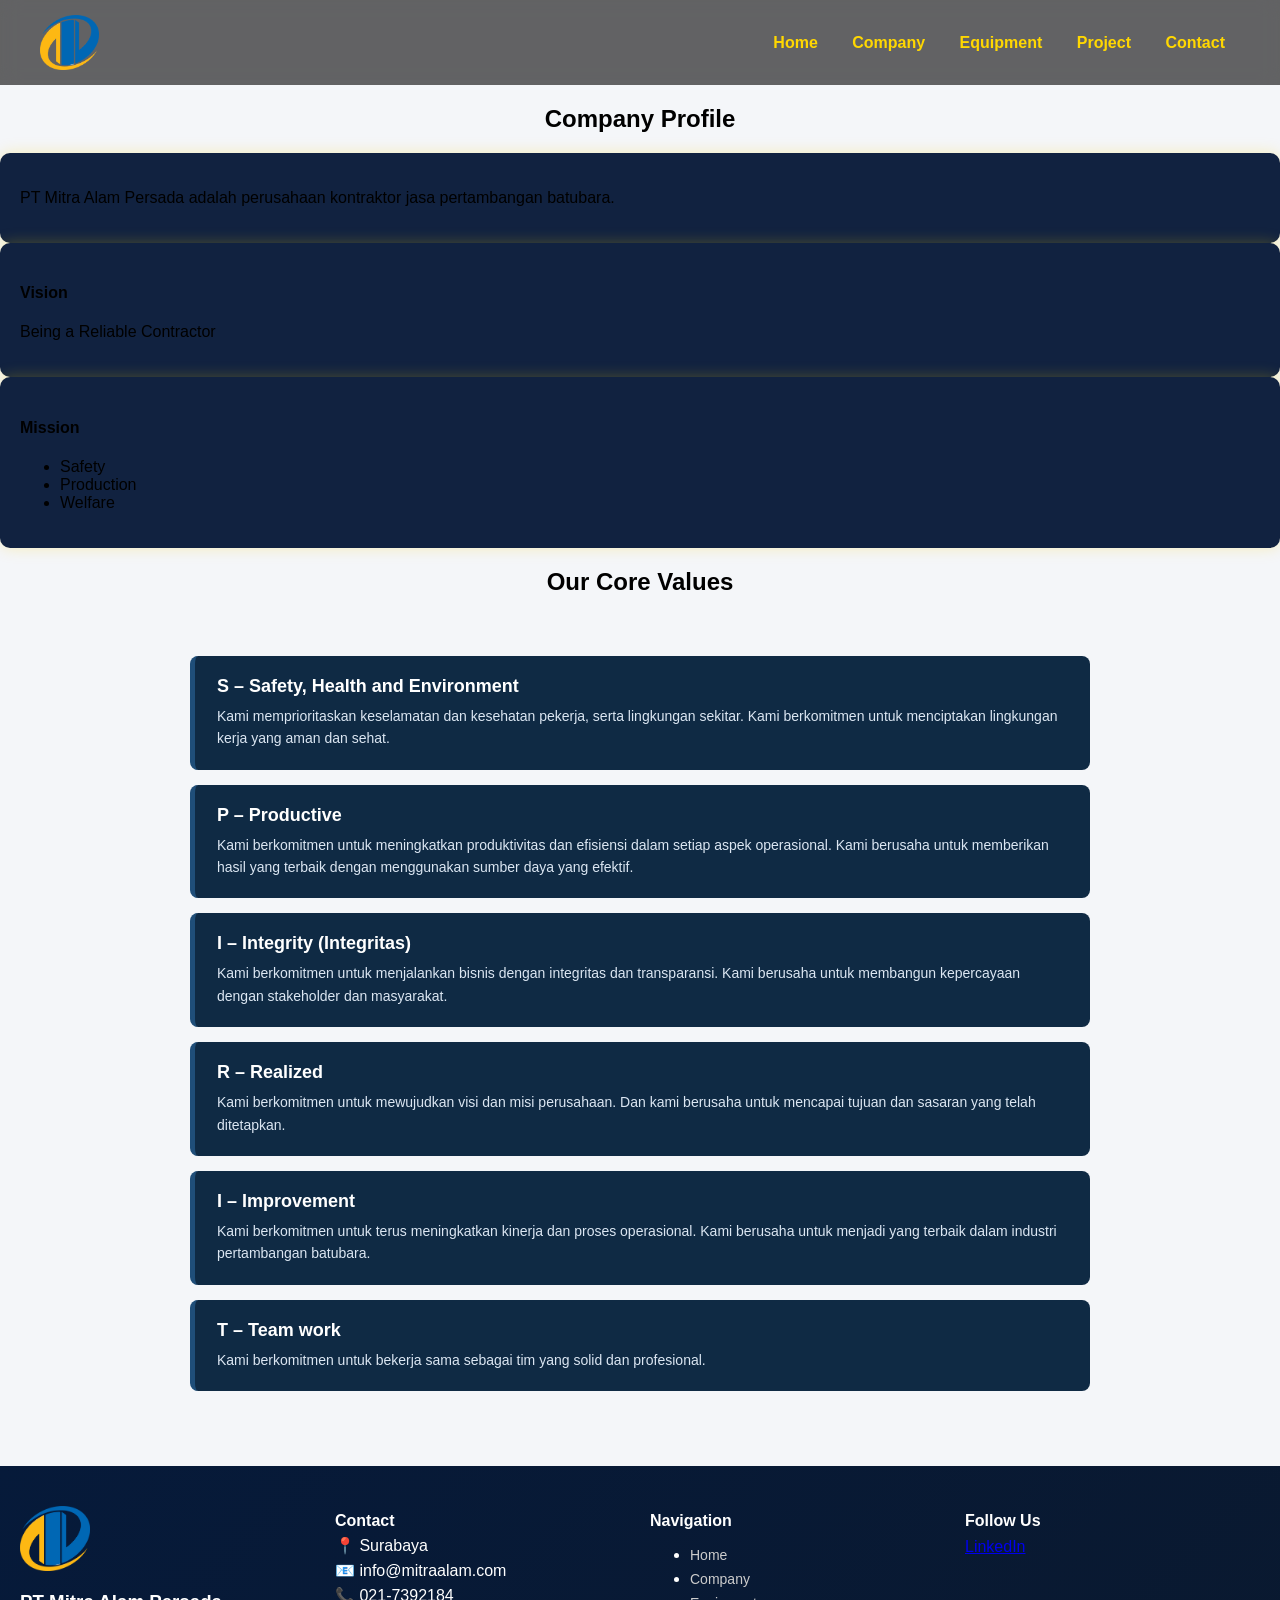
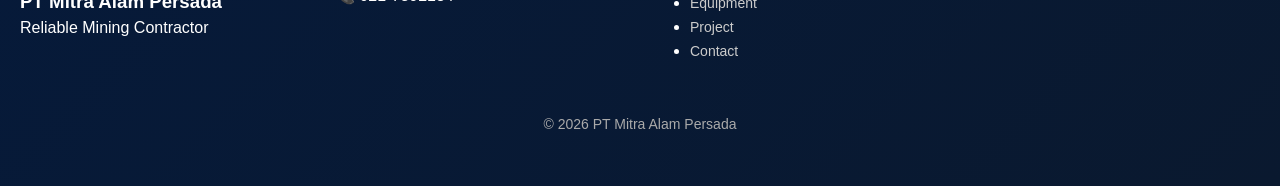
==== about.html @ 9a1bb8eb "upload website pertama" ====
<!DOCTYPE html>
<html lang="id">

<head>
    <meta charset="UTF-8">
    <title>Company - PT Mitra Alam Persada</title>

    <meta name="viewport" content="width=device-width, initial-scale=1.0">
    <meta name="description" content="Company Profile PT Mitra Alam Persada - Mining Contractor Indonesia">

    <link rel="stylesheet" href="style.css">
</head>

<body>

<!-- ================= HEADER ================= -->
<header class="header">

    <img src="images/Logo1.png" class="logo" alt="PT Mitra Alam Persada Logo">

    <nav class="navbar">
        <a href="index.html">Home</a>
        <a href="about.html">Company</a>
        <a href="equipment.html">Equipment</a>
        <a href="project.html">Project</a>
        <a href="contact.html">Contact</a>
    </nav>

</header>

<h2 class="title">Company Profile</h2>

<!-- ================= COMPANY INFO ================= -->
<div class="card">
    <p>PT Mitra Alam Persada adalah perusahaan kontraktor jasa pertambangan batubara.</p>
</div>

<div class="card">
    <h4>Vision</h4>
    <p>Being a Reliable Contractor</p>
</div>

<div class="card">
    <h4>Mission</h4>
    <ul>
        <li>Safety</li>
        <li>Production</li>
        <li>Welfare</li>
    </ul>
</div>

<!-- ================= ISO SECTION ================= -->
<h2 class="title">Our Core Values</h2>

<section class="spirit-container">

    <div class="spirit-item">
      <h2>S – Safety, Health and Environment</h2>
      <p>Kami memprioritaskan keselamatan dan kesehatan pekerja, serta lingkungan sekitar. Kami berkomitmen untuk menciptakan lingkungan kerja yang aman dan sehat.</p>
    </div>

    <div class="spirit-item">
      <h2>P – Productive</h2>
      <p>Kami berkomitmen untuk meningkatkan produktivitas dan efisiensi dalam setiap aspek operasional. Kami berusaha untuk memberikan hasil yang terbaik dengan menggunakan sumber daya yang efektif.</p>
    </div>

    <div class="spirit-item">
      <h2>I – Integrity (Integritas)</h2>
      <p>Kami berkomitmen untuk menjalankan bisnis dengan integritas dan transparansi. Kami berusaha untuk membangun kepercayaan dengan stakeholder dan masyarakat.</p>
    </div>

    <div class="spirit-item">
      <h2>R – Realized</h2>
      <p>Kami berkomitmen untuk mewujudkan visi dan misi perusahaan. Dan kami berusaha untuk mencapai tujuan dan sasaran yang telah ditetapkan.</p>
    </div>

    <div class="spirit-item">
      <h2>I – Improvement</h2>
      <p>Kami berkomitmen untuk terus meningkatkan kinerja dan proses operasional. Kami berusaha untuk menjadi yang terbaik dalam industri pertambangan batubara.</p>
    </div>

    <div class="spirit-item">
      <h2>T – Team work</h2>
      <p>Kami berkomitmen untuk bekerja sama sebagai tim yang solid dan profesional.</p>
    </div>

  </section>


<!-- ================= MODAL ================= -->
<!-- <div id="isoModal" class="modal">

    <div class="modal-content">

        <span class="close" onclick="closeISO()">X</span>

        <h2 id="iso-title"></h2>
        <p id="iso-text"></p>

    </div>

</div> -->

<!-- ================= FOOTER ================= -->
<footer class="footer">

    <div class="footer-container">

        <div class="footer-box">
            <img src="images/Logo1.png" class="footer-logo" alt="Logo">
            <h3>PT Mitra Alam Persada</h3>
            <p>Reliable Mining Contractor</p>
        </div>

        <div class="footer-box">
            <h4>Contact</h4>
            <p>📍 Surabaya</p>
            <p>📧 info@mitraalam.com</p>
            <p>📞 021-7392184</p>
        </div>

        <div class="footer-box">
            <h4>Navigation</h4>
            <ul class="footer-menu">
                <li><a href="index.html">Home</a></li>
                <li><a href="about.html">Company</a></li>
                <li><a href="equipment.html">Equipment</a></li>
                <li><a href="project.html">Project</a></li>
                <li><a href="contact.html">Contact</a></li>
            </ul>
        </div>

        <div class="footer-box">
            <h4>Follow Us</h4>

            <a href="https://www.linkedin.com/company/mitra-alam-persada/"
               target="_blank"
               class="social-link linkedin">

                LinkedIn

            </a>

        </div>

    </div>

    <p class="copyright">© 2026 PT Mitra Alam Persada</p>

</footer>

<!-- ================= SCRIPT ================= -->
<script>

function openISO(type){

    const data = {
        iso9001: {
            title: "ISO 9001:2015 - Quality Management",
            text: "Standar ini memastikan perusahaan memberikan layanan berkualitas dan konsisten kepada pelanggan."
        },
        iso14001: {
            title: "ISO 14001:2015 - Environmental Management",
            text: "Standar ini mengatur pengelolaan lingkungan agar dampak operasional lebih ramah lingkungan."
        },
        iso45001: {
            title: "ISO 45001:2018 - Safety Management",
            text: "Standar ini menjaga keselamatan dan kesehatan kerja agar lingkungan kerja lebih aman."
        }
    };

    document.getElementById("iso-title").innerText = data[type].title;
    document.getElementById("iso-text").innerText = data[type].text;

    document.getElementById("isoModal").style.display = "flex";
}

function closeISO(){
    document.getElementById("isoModal").style.display = "none";
}

// klik luar modal
window.onclick = function(event) {
    let modal = document.getElementById("isoModal");
    if (event.target === modal) {
        modal.style.display = "none";
    }
}

</script>

</body>
</html>
---- style.css ----
/* ================= GLOBAL ================= */

/*================Our Core Values====================*/

body {
  margin: 0;
  font-family: 'Segoe UI', Arial, sans-serif;
  background: #f4f6f9;
}

/* Container */
.spirit-container {
  max-width: 900px;
  margin: 50px auto;
  padding: 10px;
}

/* Item */
.spirit-item {
  background: #0F2A44;
  color: #ffffff;
  margin-bottom: 15px;
  padding: 20px 22px;
  border-radius: 8px;
  border-left: 5px solid #1f4e79;

  /* Animation base */
  opacity: 0;
  transform: translateY(20px);
  animation: fadeUp 0.6s ease forwards;
}

/* Delay tiap item biar smooth */
.spirit-item:nth-child(1) { animation-delay: 0.1s; }
.spirit-item:nth-child(2) { animation-delay: 0.2s; }
.spirit-item:nth-child(3) { animation-delay: 0.3s; }
.spirit-item:nth-child(4) { animation-delay: 0.4s; }
.spirit-item:nth-child(5) { animation-delay: 0.5s; }
.spirit-item:nth-child(6) { animation-delay: 0.6s; }

/* Hover elegan (bukan lompat kasar) */
.spirit-item:hover {
  background: #12395c;
  border-left: 5px solid #4da3ff;
  transition: all 0.3s ease;
}

/* Title */
.spirit-item h2 {
  margin: 0 0 8px;
  font-size: 18px;
  font-weight: 600;
}

/* Text */
.spirit-item p {
  margin: 0;
  font-size: 14px;
  line-height: 1.6;
  color: #dbe6f2;
}

/* Smooth animation */
@keyframes fadeUp {
  to {
    opacity: 1;
    transform: translateY(0);
  }
}
/* ================= HEADER ================= */
.header {
    display: flex;
    justify-content: space-between;
    align-items: center;
    padding: 15px 40px;
    background: rgba(0,0,0,0.6);
    backdrop-filter: blur(10px);
    position: sticky;
    top: 0;
    z-index: 999;
}

.logo {
    height: 55px;
}

/* NAVBAR */
.navbar a {
    color: gold;
    margin: 0 15px;
    text-decoration: none;
    font-weight: 600;
    position: relative;
}

/* underline animation */
.navbar a::after {
    content: "";
    position: absolute;
    width: 0%;
    height: 2px;
    background: gold;
    left: 0;
    bottom: -5px;
    transition: 0.3s;
}

.navbar a:hover::after {
    width: 100%;
}

/* ================= WHATSAPP CONTAINER ================= */
.wa-container {
    display: flex;
    justify-content: center;  /* TENGAH */
    align-items: center;
    margin: 30px 0;
}

/* ================= WHATSAPP BUTTON ================= */
.wa-button {
    display: inline-flex;
    align-items: center;
    gap: 10px;

    background: #25D366; /* hijau WhatsApp */
    color: white;

    padding: 14px 22px;   /* BESAR */
    border-radius: 50px;  /* BULAT MODERN */

    text-decoration: none;
    font-weight: bold;
    font-size: 16px;

    box-shadow: 0 8px 20px rgba(0,0,0,0.3);

    transition: 0.3s;
}

/* ICON */
.wa-button img {
    width: 24px;
    height: 24px;
}

/* HOVER */
.wa-button:hover {
    background: #1ebe5d;
    transform: scale(1.05);
    box-shadow: 0 10px 25px rgba(0,0,0,0.4);
}

/* ================= HERO ================= */
.hero {
    height: 90vh;
    display: flex;
    flex-direction: column;
    justify-content: center;
    align-items: center;
    text-align: center;

    background: linear-gradient(rgba(0,0,0,0.6), rgba(0,0,0,0.6)),
    url("images/SATU.jpg");

    background-size: cover;
    background-position: center;
}

.hero-title {
    font-size: 48px;
    color: white;
    text-shadow: 0 0 10px rgba(0,0,0,0.7);
}

.hero-desc {
    max-width: 700px;
    margin-top: 15px;
    font-size: 18px;
    color: #f1f1f1;
}

/* ================= GRID ================= */
.grid {
    display: grid;
    grid-template-columns: repeat(auto-fit, minmax(250px,1fr));
    gap: 20px;
    padding: 30px;
}

/* ================= CARD ================= */
.card {
    background: #112240;
    padding: 20px;
    border-radius: 10px;
    transition: 0.4s;
    cursor: pointer;
}

.card img {
    width: 100%;
    height: 200px;
    object-fit: cover;
}

.card:hover {
    transform: translateY(-10px);
    box-shadow: 0 10px 20px rgba(0,0,0,0.5);
}

/* ================= EQUIPMENT ================= */
.grid-equipment {
    display: grid;
    grid-template-columns: repeat(auto-fit, minmax(300px,1fr));
    gap: 25px;
    padding: 30px;
}

.equip-card {
    background: #112240;
    border-radius: 10px;
    overflow: hidden;
    transition: 0.4s;
}

.equip-card img {
    width: 100%;
    height: 180px;
    object-fit: cover;
}

.equip-card h3 {
    text-align: center;
    color: gold;
}

.equip-card ul {
    padding: 15px;
    font-size: 14px;
}

.equip-card:hover {
    transform: translateY(-10px);
}

/* ================= FOOTER ================= */
/* ================= FOOTER NAV HOVER ================= */
.footer-menu a {
    color: #ccc;
    text-decoration: none;
    font-size: 14px;
    position: relative;
    transition: 0.3s;
    display: inline-block;
}

/* efek geser halus */
.footer-menu a:hover {
    color: gold;
    transform: translateX(6px);
}

/* garis animasi bawah */
.footer-menu a::after {
    content: "";
    position: absolute;
    width: 0%;
    height: 2px;
    background: gold;
    left: 0;
    bottom: -4px;
    transition: 0.3s;
}

/* garis muncul saat hover */
.footer-menu a:hover::after {
    width: 100%;
}
/* ================= FOOTER FIX PROPORSIONAL ================= */
.footer {
    background: linear-gradient(135deg, #061a3a, #0a192f);
    padding: 40px 20px; /* lebih kecil = lebih proporsional */
    color: white;
    margin-top: 40px;
}

/* layout */
.footer-container {
    display: flex;
    justify-content: space-between;
    flex-wrap: wrap;
    gap: 20px;

    align-items: flex-start; /* FIX penting */
}

/* box */
.footer-box {
    flex: 1;
    min-width: 200px;
}

/* logo */
.footer-logo {
    width: 70px;
    margin-bottom: 10px;
}

/* text spacing biar rapih */
.footer-box p,
.footer-box h3,
.footer-box h4 {
    margin: 6px 0;
}

/* NAVIGATION */
.footer-menu li {
    margin: 6px 0;
}

/* SOCIAL */
.social-link {
    display: flex;
    align-items: center;
    gap: 8px;
    margin-top: 8px;
}

/* ICON */
.sosmed {
    width: 20px;
}

/* COPYRIGHT */
.copyright {
    text-align: center;
    margin-top: 25px;
    font-size: 13px;
    color: #aaa;
}

/* ================= LINKEDIN HOVER ================= */
.linkedin:hover {
    color: #0a66c2;
}

.linkedin:hover img {
    filter: drop-shadow(0 0 10px #0a66c2);
    transform: scale(1.2);
}

/* ================= MAP HOVER ================= */
.map-link:hover {
    color: #00d4ff;
}

.map-link:hover img {
    filter: drop-shadow(0 0 10px #00d4ff);
    transform: scale(1.2);
}

/* ================= MAP FIX ================= */
.map-container {
    width: 100%;
    max-width: 1000px;
    margin: 30px auto;
    border-radius: 15px;
    overflow: hidden;
    box-shadow: 0 10px 25px rgba(0,0,0,0.4);
}

.map-container iframe {
    width: 100%;
    height: 450px;   /* INI YANG BIKIN BESAR */
    border: none;
}

/* ================= COPYRIGHT ================= */
.copyright {
    text-align: center;
    margin-top: 40px;
    font-size: 14px;
    color: #aaa;
}

/* ================= ANIMASI ================= */
@keyframes fadeUp {
    from {
        opacity: 0;
        transform: translateY(20px);
    }
    to {
        opacity: 1;
        transform: translateY(0);
    }
}

/* ================= EQUIPMENT CARD ================= */
/* ================= EQUIPMENT CARD SHADOW KUNING ================= */
.equip-card {
    background: #112240;
    border-radius: 10px;
    overflow: hidden;
    cursor: pointer;
    transition: 0.4s;

    /* shadow kuning */
    box-shadow: 0 0 15px rgba(255, 215, 0, 0.25);
}

.equip-card:hover {
    transform: translateY(-10px) scale(1.03);
    box-shadow: 0 0 30px rgba(255, 215, 0, 0.8);
}

/* ================= POPUP MODAL ================= */
.modal {
    display: none;
    position: fixed;
    z-index: 999;
    left: 0;
    top: 0;
    width: 100%;
    height: 100%;

    background: rgba(0,0,0,0.7);

    justify-content: center;
    align-items: center;
}

.modal-content {
    background: #112240;
    padding: 25px;
    border-radius: 10px;
    width: 350px;
    color: white;
    text-align: center;
    animation: fadeIn 0.3s ease;
}

.close {
    float: right;
    font-size: 22px;
    cursor: pointer;
}

@keyframes fadeIn {
    from {opacity: 0; transform: scale(0.8);}
    to {opacity: 1; transform: scale(1);}
}
/* ================= HOME CARD SHADOW KUNING ================= */
/* menu home card tulisannya  */
.card h3 { 
    color: gold;
    letter-spacing: 1px;
    font-weight: 600;
     text-align: center;
}
.card {
    background: #112240;
    border-radius: 10px;
    overflow: hidden;
    cursor: pointer;
    transition: 0.4s;

    box-shadow: 0 0 15px rgba(255, 215, 0, 0.25);
}

.card:hover {
    transform: translateY(-10px) scale(1.03);
    box-shadow: 0 0 30px rgba(255, 215, 0, 0.8);
}

/* ================= POPUP ================= */

/* ================= ISO CARD ================= */
.iso-card {
    background: #112240;
    border-radius: 10px;
    overflow: hidden;
    transition: 0.4s;
    cursor: pointer;

    /* SHADOW PUTIH */
    box-shadow: 0 0 15px rgba(255, 255, 255, 0.25);
}

.iso-card img {
    width: 100%;
    height: 150px;
    object-fit: contain;
    background: white;
    padding: 10px;
}

/* HOVER EFFECT */
.iso-card:hover {
    transform: translateY(-10px) scale(1.03);
    box-shadow: 0 0 25px rgba(255, 255, 255, 0.8);
}

.iso-card h3 {
    text-align: center;
    color: gold;
    margin: 10px 0;
}
/* bates */
.modal {
    display: none;
    position: fixed;
    z-index: 999;
    left: 0;
    top: 0;
    width: 100%;
    height: 100%;

    background: rgba(0,0,0,0.7);

    justify-content: center;
    align-items: center;
}

.modal-content {
    background: #112240;
    padding: 25px;
    border-radius: 10px;
    width: 350px;
    color: white;
    text-align: center;
}

.close {
    float: right;
    font-size: 22px;
    cursor: pointer;
}
/* ================= title ================= */
.title {
    text-align: center;
    width: 100%;
}
/* ================= RESPONSIVE ================= */
/* @media (max-width: 768px) {
    .header {
        flex-direction: column;
        text-align: center;
    }

    .navbar {
        margin-top: 10px;
    }

    .hero-title {
        font-size: 32px;
    }

    .hero {
        height: 60vh;
    } */
     /* ================= MOBILE FIX TANPA MERUSAK ================= */
@media (max-width: 768px) {

    /* HANYA ATUR JUMLAH KOLOM (tidak ganggu style lain) */
    .grid {
        grid-template-columns: repeat(2, 1fr);
    }

    .grid-equipment {
        grid-template-columns: repeat(2, 1fr);
    }

    /* HANYA KECILKAN SEDIKIT, BUKAN GANTI */
    .card img {
        height: auto;
        max-height: 140px;
    }

    .equip-card img {
        height: auto;
        max-height: 140px;
    }

    /* FONT TETAP, HANYA DIJAGA SUPAYA TIDAK KEGEDEAN */
    .card h3,
    .equip-card h3 {
        font-size: 90%;
    }

    /* CEGAH LAYOUT MELEBAR */
    body {
        overflow-x: hidden;
    }
}
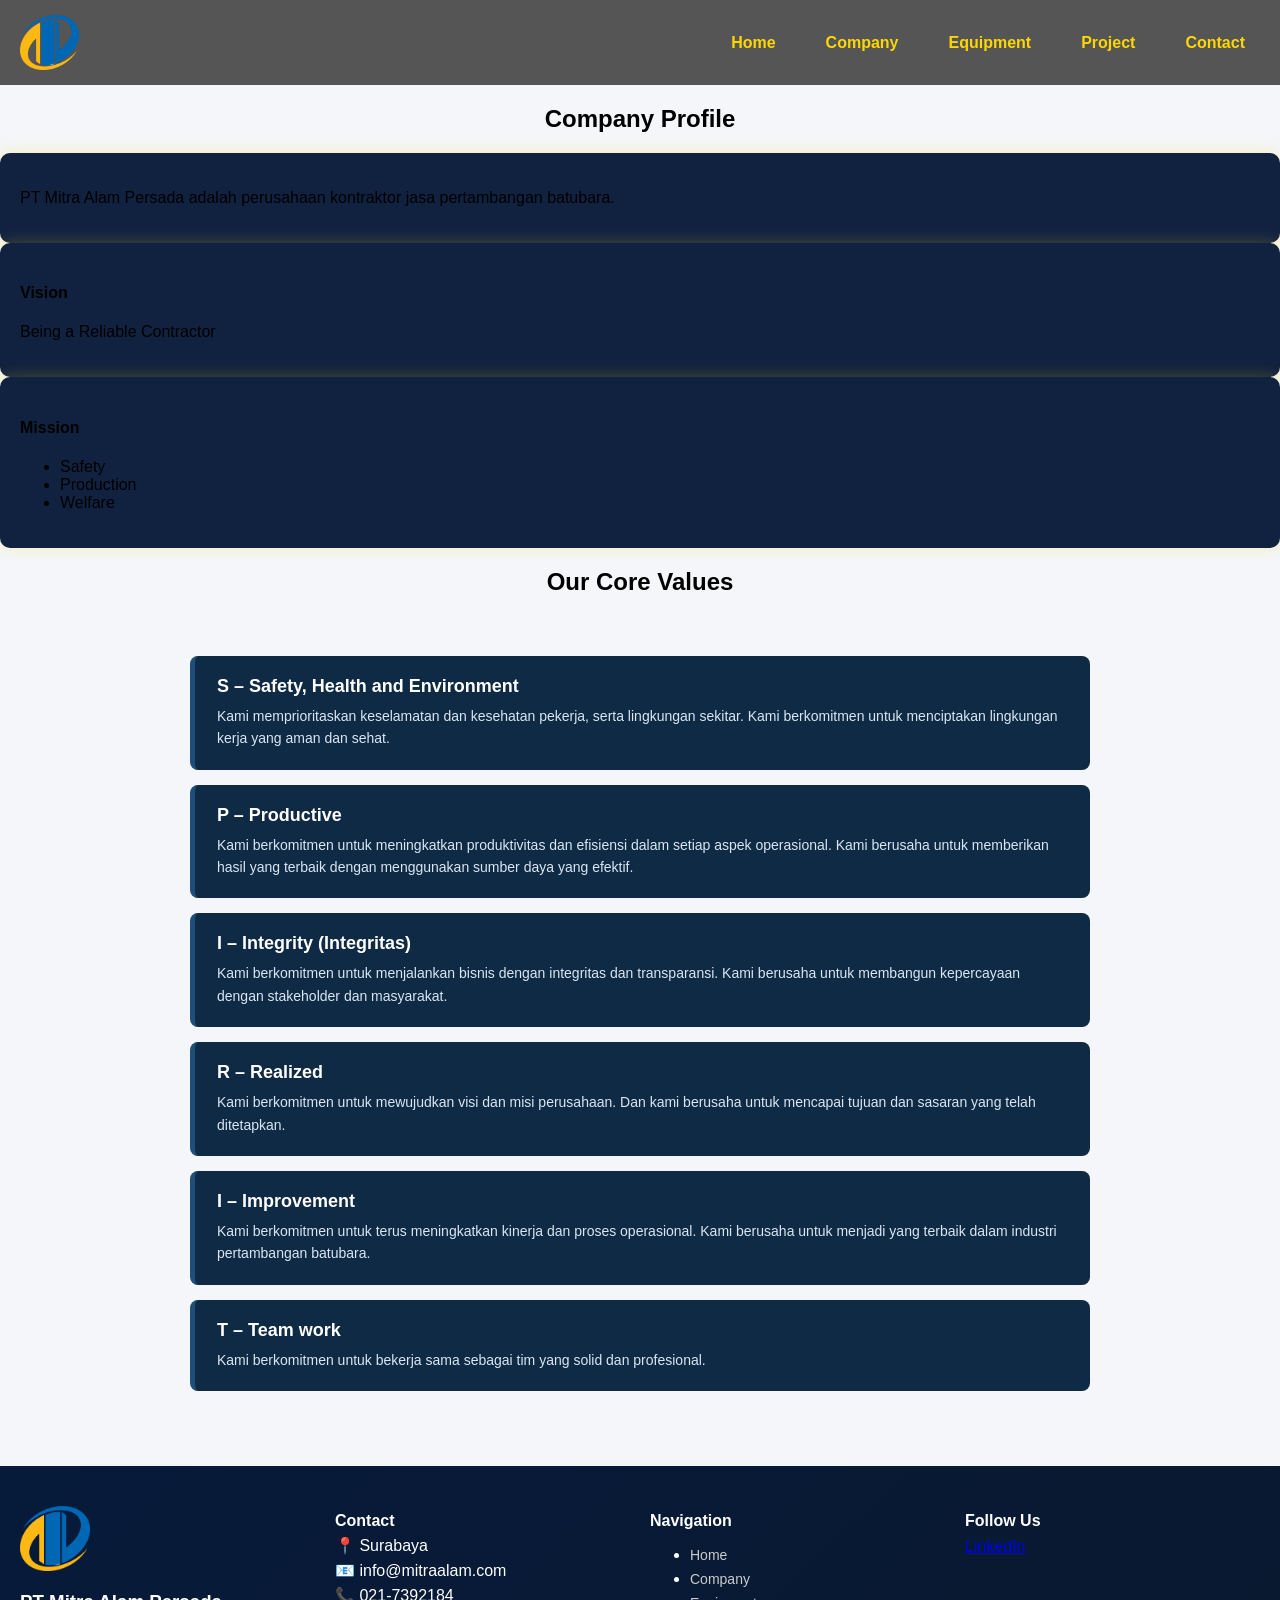
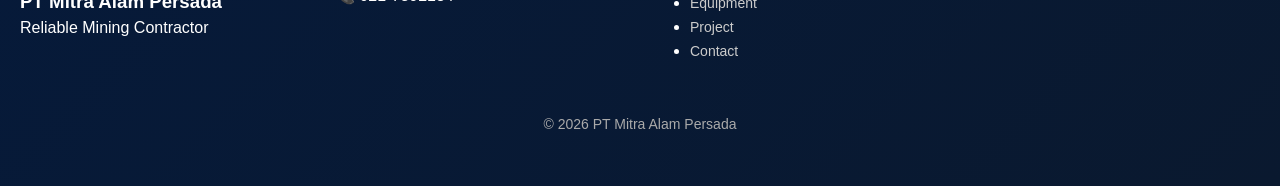
==== commit 6674f04c: "update tampilan33" ====
--- a/about.html
+++ b/about.html
@@ -17,8 +17,11 @@
 <header class="header">
 
     <img src="images/Logo1.png" class="logo" alt="PT Mitra Alam Persada Logo">
-
-    <nav class="navbar">
+ <div class="menu-toggle" id="menu-toggle">
+        ☰
+    </div>
+
+    <nav class="navbar" id="navbar">
         <a href="index.html">Home</a>
         <a href="about.html">Company</a>
         <a href="equipment.html">Equipment</a>
@@ -151,6 +154,13 @@
 
 <!-- ================= SCRIPT ================= -->
 <script>
+
+const toggle = document.getElementById("menu-toggle");
+    const navbar = document.getElementById("navbar");
+
+    toggle.addEventListener("click", function () {
+        navbar.classList.toggle("active");
+    });
 
 function openISO(type){
 
--- a/style.css
+++ b/style.css
@@ -72,13 +72,74 @@
     display: flex;
     justify-content: space-between;
     align-items: center;
+    padding: 15px 20px;
+    background: #555;
+}
+
+.logo {
+    height: 50px;
+}
+
+.navbar {
+    display: flex;
+    gap: 20px;
+}
+
+.navbar a {
+    color: yellow;
+    text-decoration: none;
+    font-weight: bold;
+}
+
+/* tombol hamburger */
+.menu-toggle {
+    display: none;
+    font-size: 28px;
+    color: yellow;
+    cursor: pointer;
+}
+
+/* ========================= */
+/* MODE HP (RESPONSIVE) */
+/* ========================= */
+@media (max-width: 768px) {
+
+    .menu-toggle {
+        display: block;
+    }
+
+    .navbar {
+        position: absolute;
+        top: 70px;
+        right: 0;
+        background: #555;
+        flex-direction: column;
+        width: 200px;
+        display: none;
+        padding: 10px;
+    }
+
+    .navbar a {
+        padding: 10px;
+        border-bottom: 1px solid #777;
+    }
+
+    .navbar.active {
+        display: flex;
+    }
+}
+
+/* .header {
+    display: flex;
+    justify-content: space-between;
+    align-items: center;
     padding: 15px 40px;
     background: rgba(0,0,0,0.6);
     backdrop-filter: blur(10px);
     position: sticky;
     top: 0;
     z-index: 999;
-}
+} */
 
 .logo {
     height: 55px;
